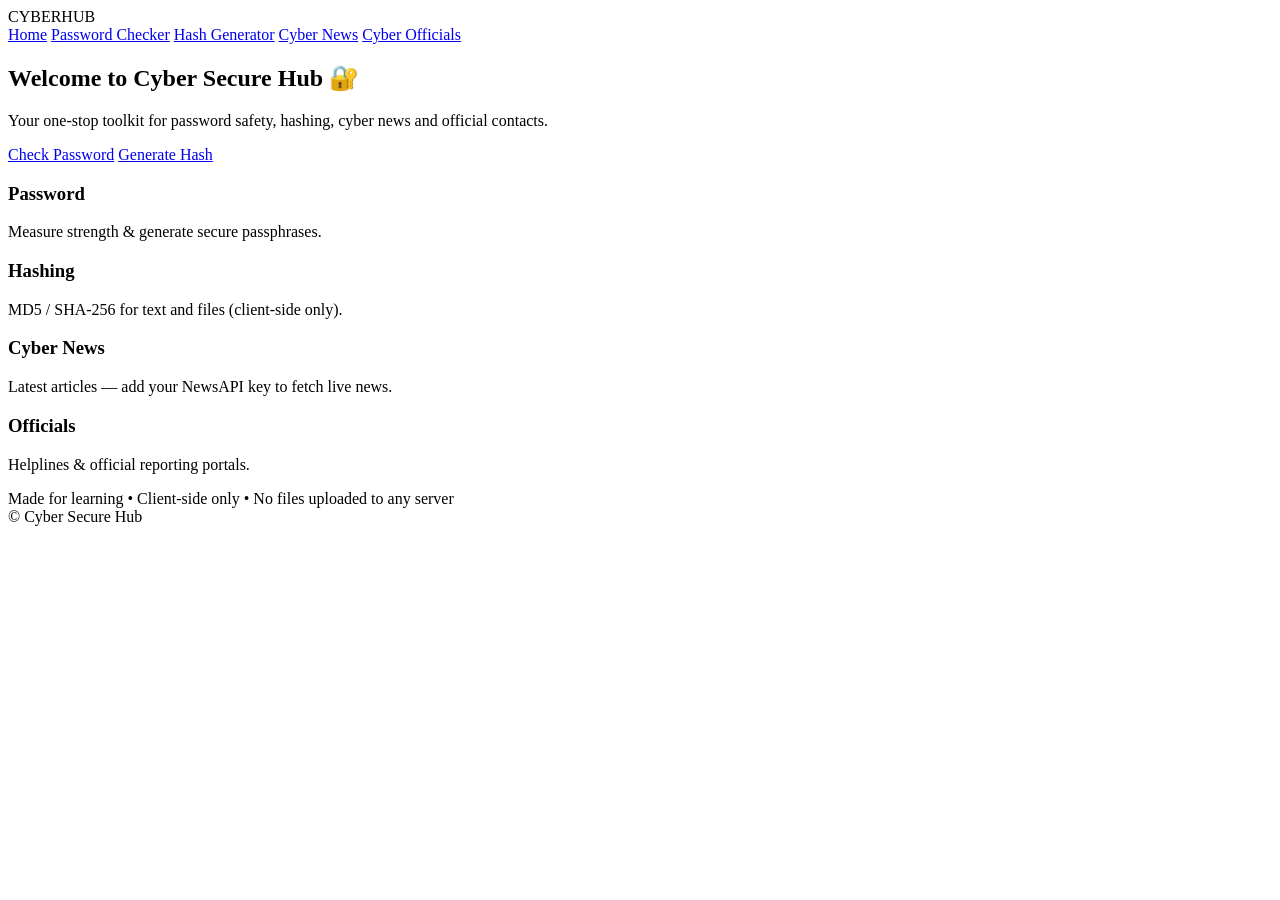
==== index.html @ 8148b217 "Add files via upload" ====
<!doctype html>
<html lang="en">
<head>
  <meta charset="utf-8" />
  <meta name="viewport" content="width=device-width,initial-scale=1" />
  <title>Cyber Secure Hub</title>
  <link rel="stylesheet" href="css/style.css" />
</head>
<body>
  <header class="topbar">
    <div class="brand">CYBER<span>HUB</span></div>
    <nav>
      <a href="index.html">Home</a>
      <a href="password.html">Password Checker</a>
      <a href="hash.html">Hash Generator</a>
      <a href="news.html">Cyber News</a>
      <a href="officials.html">Cyber Officials</a>
    </nav>
  </header>

  <main class="container">
    <section class="hero">
      <h1>Welcome to Cyber Secure Hub 🔐</h1>
      <p>Your one-stop toolkit for password safety, hashing, cyber news and official contacts.</p>
      <div class="cta">
        <a class="btn" href="password.html">Check Password</a>
        <a class="btn outline" href="hash.html">Generate Hash</a>
      </div>
    </section>

    <section class="features">
      <div class="card">
        <h3>Password</h3>
        <p>Measure strength & generate secure passphrases.</p>
      </div>
      <div class="card">
        <h3>Hashing</h3>
        <p>MD5 / SHA-256 for text and files (client-side only).</p>
      </div>
      <div class="card">
        <h3>Cyber News</h3>
        <p>Latest articles — add your NewsAPI key to fetch live news.</p>
      </div>
      <div class="card">
        <h3>Officials</h3>
        <p>Helplines & official reporting portals.</p>
      </div>
    </section>
  </main>

  <footer class="footer">
    <div>Made for learning • Client-side only • No files uploaded to any server</div>
    <div>© Cyber Secure Hub</div>
  </footer>

  <script src="js/main.js"></script>
</body>
</html>
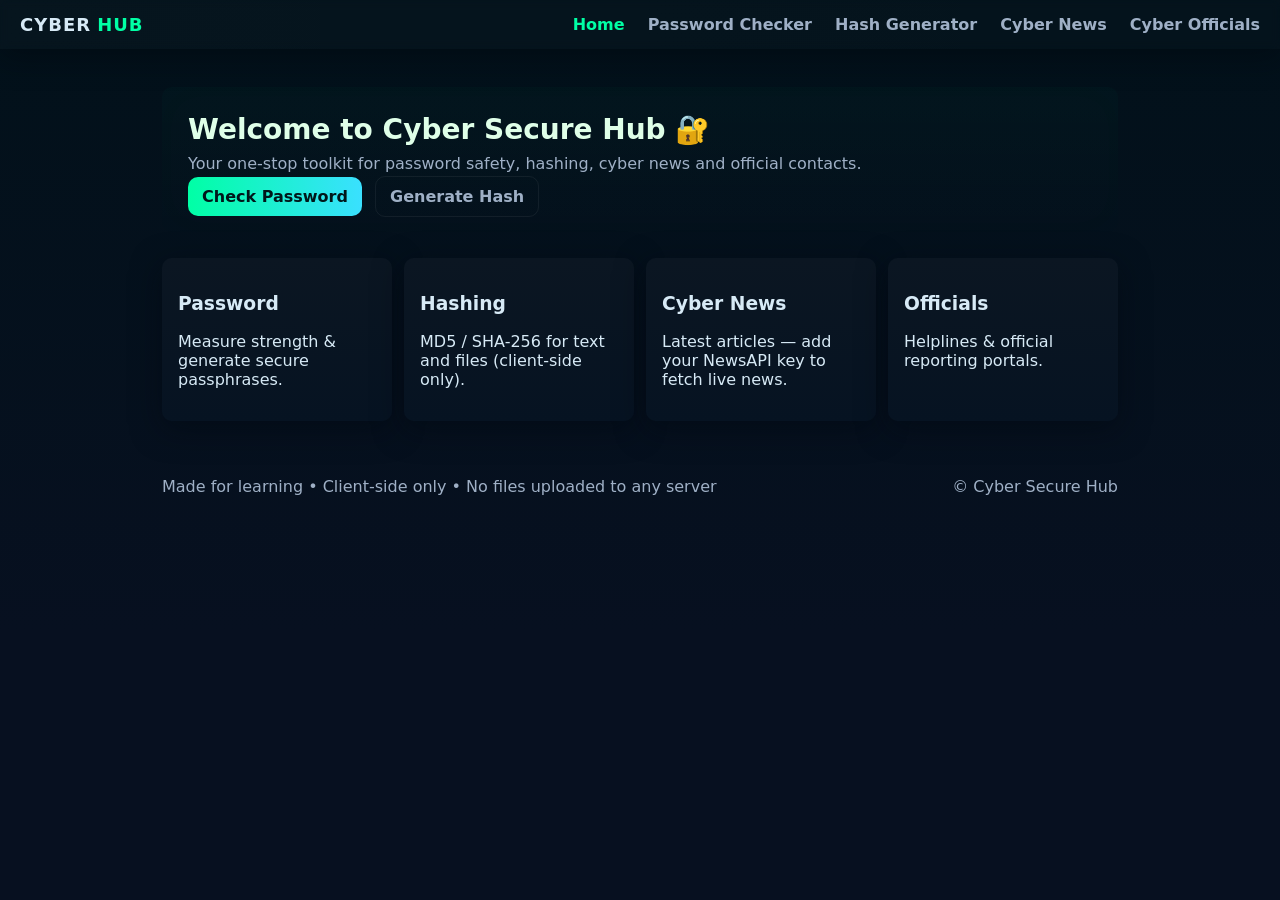
==== commit 4aa90a29: "Update index.html" ====
--- a/index.html
+++ b/index.html
@@ -4,7 +4,7 @@
   <meta charset="utf-8" />
   <meta name="viewport" content="width=device-width,initial-scale=1" />
   <title>Cyber Secure Hub</title>
-  <link rel="stylesheet" href="css/style.css" />
+  <link rel="stylesheet" href="style.css" />
 </head>
 <body>
   <header class="topbar">
@@ -53,6 +53,6 @@
     <div>© Cyber Secure Hub</div>
   </footer>
 
-  <script src="js/main.js"></script>
+  <script src="main.js"></script>
 </body>
 </html>
--- a/style.css
+++ b/style.css
@@ -0,0 +1,47 @@
+:root{
+  --bg:#071020;
+  --card:#0b1622;
+  --accent:#00ffa5;
+  --muted:#9fb0c6;
+  --glass: rgba(255,255,255,0.03);
+  --radius:10px;
+}
+*{box-sizing:border-box; font-family:Inter, ui-sans-serif, system-ui, -apple-system, "Segoe UI", Roboto, "Helvetica Neue", Arial;}
+html,body{height:100%; margin:0; background:linear-gradient(180deg,#02111a 0%, #071020 70%); color:#d7eaf6;}
+a{color:var(--accent); text-decoration:none;}
+.topbar{
+  display:flex;justify-content:space-between;align-items:center;padding:14px 20px;background:linear-gradient(90deg, rgba(255,255,255,0.02), rgba(255,255,255,0.01));
+  box-shadow: 0 6px 30px rgba(2,8,15,0.6); backdrop-filter: blur(4px);
+}
+.brand{font-weight:800;letter-spacing:1px;font-size:18px}
+.brand span{color:var(--accent); margin-left:6px;}
+.topbar nav a{margin-left:18px;color:var(--muted);font-weight:600}
+.topbar nav a:hover, .topbar nav a.active{color:var(--accent);}
+
+.container{max-width:980px;margin:26px auto;padding:12px;}
+.hero{padding:26px;border-radius:10px;margin-bottom:18px;background:linear-gradient(180deg, rgba(0,255,165,0.02), transparent);box-shadow: inset 0 0 40px rgba(0,255,165,0.01);}
+.hero h1{font-size:28px;margin:0 0 8px;color:#dfffe8}
+.hero p{color:var(--muted);margin:0 0 14px}
+.cta{margin-top:12px}
+.btn{background:linear-gradient(90deg,var(--accent),#3ae0ff);border:none;padding:10px 14px;border-radius:10px;color:#00171a;cursor:pointer;font-weight:700;margin-right:8px}
+.btn.small{padding:6px 10px;font-size:13px}
+.btn.outline{background:transparent;border:1px solid rgba(255,255,255,0.06);color:var(--muted)}
+
+.features{display:grid;grid-template-columns:repeat(4,1fr);gap:12px;margin-top:18px}
+.card{background:linear-gradient(180deg,var(--card), #061322);padding:16px;border-radius:10px;margin:8px 0;box-shadow: 0 8px 30px rgba(2,8,15,0.5);}
+.card.large{padding:20px}
+.row{display:flex;gap:8px;align-items:center;margin-top:12px}
+input[type="text"], input[type="number"], input[type="password"], textarea, select{
+  padding:10px;border-radius:8px;border:none;background:var(--glass);color:inherit;flex:1;
+}
+.meter{height:12px;background:rgba(255,255,255,0.02);border-radius:8px;margin:12px 0;overflow:hidden}
+.bar{height:100%;width:0;background:linear-gradient(90deg,#ff5577,var(--accent));transition:width .2s ease}
+.muted{color:var(--muted);margin-top:8px;font-size:13px}
+.news-list{display:flex;flex-direction:column;gap:10px;margin-top:12px}
+.news-item{display:flex;gap:12px;align-items:flex-start;background:linear-gradient(180deg, rgba(255,255,255,0.01), rgba(255,255,255,0.00));padding:12px;border-radius:8px}
+.news-item img{width:120px;height:70px;object-fit:cover;border-radius:8px}
+.contacts{width:100%;border-collapse:collapse;margin-top:12px}
+.contacts th, .contacts td{padding:10px;text-align:left;color:var(--muted);border-bottom:1px dashed rgba(255,255,255,0.03)}
+.footer{max-width:980px;margin:8px auto;color:var(--muted);display:flex;justify-content:space-between;padding:10px 12px}
+@media (max-width:900px){ .features{grid-template-columns:repeat(2,1fr);} .news-item img{display:none} }
+@media (max-width:600px){ .features{grid-template-columns:1fr} .topbar nav a{display:none} .topbar nav{flex:1;text-align:right} }
